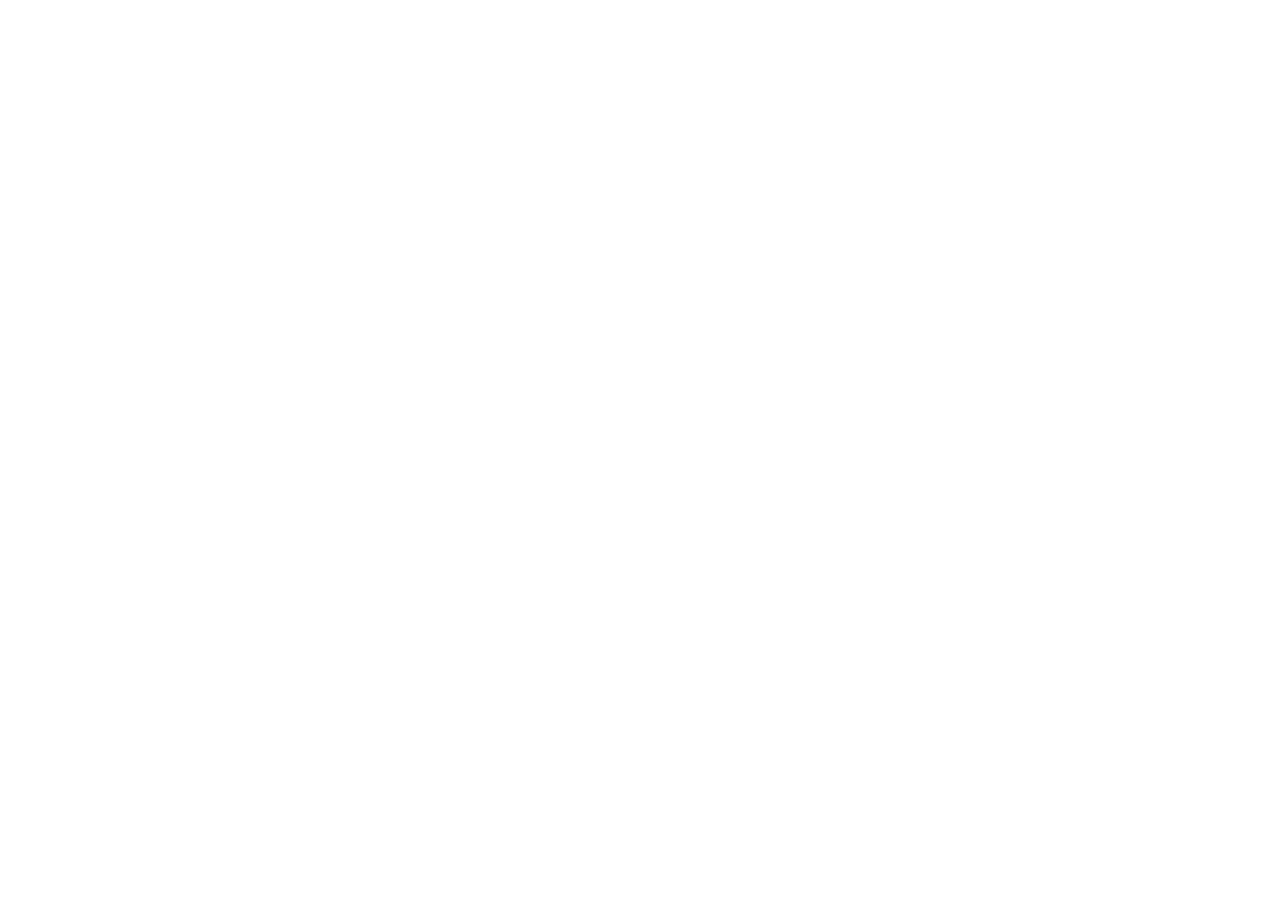
==== color.html @ 90f4f1c4 "Add files via upload" ====
<!DOCTYPE HTML>
<html lang="ko"> 
	<head>
		<title>제목</title>
		<meta charset="UTF-8"> 
		<meta name="viewport" content="width=device-width, initial-scale=1.0">
		<meta name="keywords" content="키워드">
		<meta name="description" content="웹사이트 설명">
		<link rel="stylesheet" href="style5.css"> 
	</head>
	<body>

	</body>
</html>
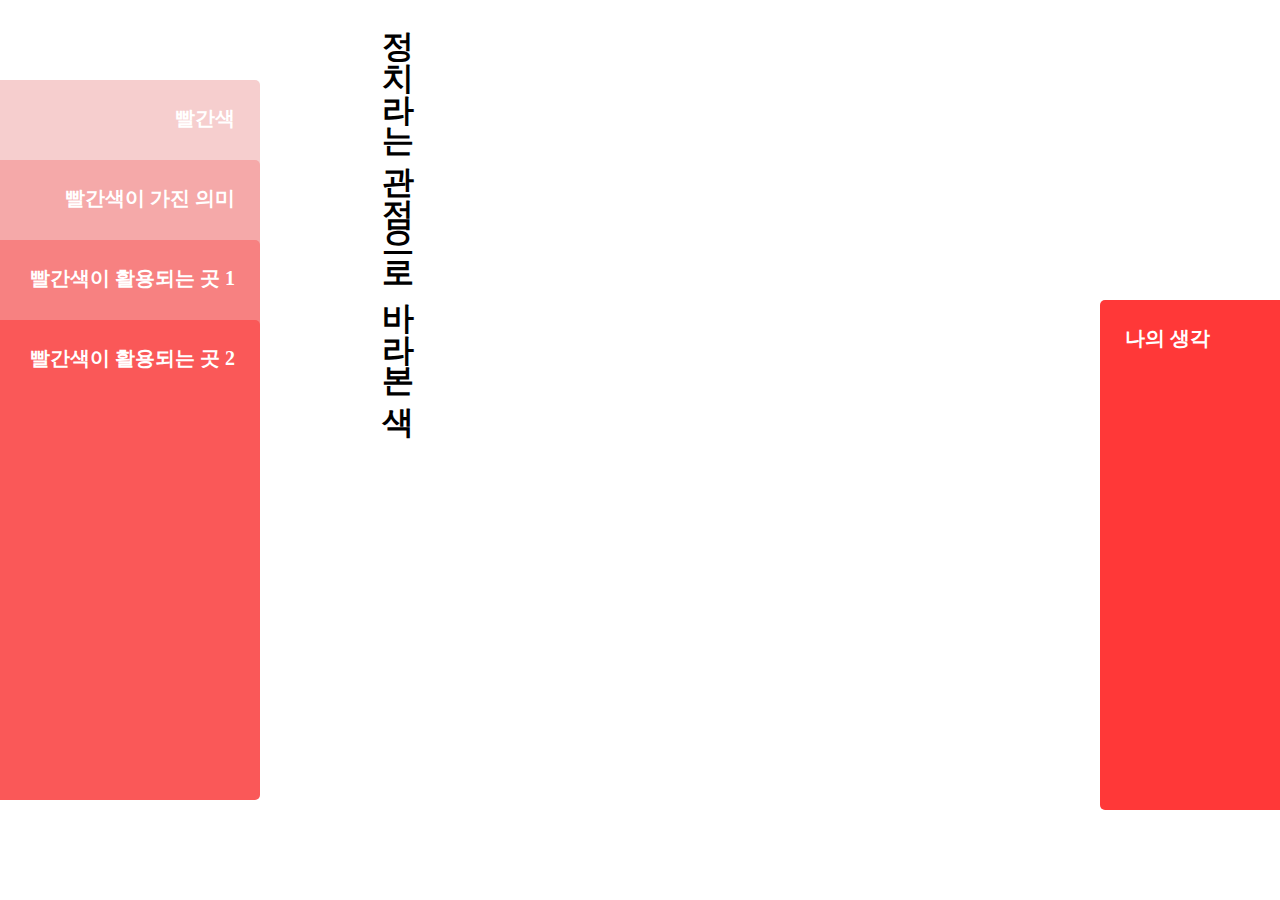
==== commit 32f0d2da: "Add files via upload" ====
--- a/color.html
+++ b/color.html
@@ -6,9 +6,96 @@
 		<meta name="viewport" content="width=device-width, initial-scale=1.0">
 		<meta name="keywords" content="키워드">
 		<meta name="description" content="웹사이트 설명">
-		<link rel="stylesheet" href="style5.css"> 
+		<link rel="stylesheet" href="style6.css"> 
 	</head>
 	<body>
+		<header>
+			<a href="index.html"><h1>정치라는 관점으로 바라본 색</h1></a>
+		</header>
 
+		<article id="mySidenav" class="sidenav">
+			<section id="h21">
+				<h2>빨간색</h2>
+				<div class="di1">
+					<h3> 오직 인간만이 볼 수 있는 색 </h3>
+					<p>기본색의 하나. 순색의 빨강은 스펙트럼의 파장 630~700nm에 달하는 위치의 색이다. </p>
+					<p>안전 색채로서의 빨강은 정지 · 금지 · 위험 · 경고를 뜻하여 방화(放火)표지, 금지 표지, 소화기, 경보기, 긴급 정지 표지 등에 쓰인다. 새빨간 거짓말, 진홍빛 사랑, 붉은 마음 따위의 표현에서는 '명백(明白)하다, 아무것도 없다, 아무 관련도 없다'라는 상징적인 의미로도 쓰인다.</p>
+					<p> 자극이 강열하여 심리적으로 정열, 흥분, 적극성, 광기(狂氣)를 표현하는데 쓰이며, 태양, 불, 피, 혁명을 상징한다. </p>
+					<p>심리적으로는 부정적인 사고를 극복할 수 있도록 하며, 활기와 야망을 갖게 한다. 또한 감각 신경을 자극하여 후각, 시각, 청각, 미각, 촉각에 도움을 준다. </p>
+				</div>
+			</section>
+			<section id="h22">
+				<h2>빨간색이 가진 의미</h2>
+				<div class="di2">
+					<p>빨간색이 디자인에서 가지는 의미는 무엇이 있을까? 빨간색은 사람들이 의사 결정을 떠 빠르게 내리게 만드는 색이기도 하다. 그렇기에 대부분의 패스트 푸드 회사가 회사를 상징하는 색상으로 빨간색을 사용한다.. 또 빨간색은 주목성이 높아 강조하는 역할을 한다. 그렇기에 중요한 알림과 경고를 표현할 때 사용하는 색이다. 세일 기간에는 메시지를 강조하기 위해 빨간색을 사용하기도 한다. 웹 사이트에서 빨간색 배경을 배치하는 등 하면 사람들이 클릭할 확률이 더 높기 때문이다.</p>
+				</div>
+			</section>
+			<section id="h23">
+				<h2>빨간색이 활용되는 곳 1</h2>
+					<div class="di3">
+						<div class="d1">
+							<p>그럼 이러한 빨간색이 활용되는 곳은 어느 곳이 있을까? </p>
+							<p>신호등의 빨간색은 정지를 의미한다. 빨간색 신호등은 철도 신호 체계에서 처음 사용됐다. 예부터 많은 문화권에서 피 색깔과 같다고 하여 위험의 신호로 여겨졌다. 또한 눈에 확 들어오는 색상이라 정지의 의미를 품고 도로에서 사용한다.</p>
+							<p>빨간색 표지판은 무언가를 직접 명령한다. 예를 들면 정지, 진입금지 등이 있다. 도로에서 가장 중요한 정보라 할 수 있는 것은 완전한 빨간색과 흰색을 사용해 그 의미를 전달한다. </p>
+						</div>
+						<div class="div1">
+							<img src="img_3/1.jpeg" width="150px" height="250px">
+							<img src="img_3/7.jpeg" width="150px" height="250px">
+						</div>
+						<div class="div2">
+							<img src="img_3/3.jpeg" width="250px" height="150px">
+						</div>
+						<div class="d2">
+							<p>빨간색 자체가 신속함이나 긴급 상황을 의미한다. 빨간색 우체통은 넣은 편지를 신속하고 빠르게 보내줄 것이라는 느낌이 들게 한다.</p>
+							<p>우리나라 우체통은 처음부터 빨간색이었을까? 우편제도가 처음 도입되었을 때는 암갈색으로 된 벽걸이 나무 우체통을 사용했다. 그 후 형태와 색깔이 몇 차례 바뀌었다. 1956년까지는 전체가 빨간색이었고, 1957년부터 1984년까지는 윗부분은 빨간색, 아랫부분은 초록색이었다. </p>
+							<p>지금과 같은 빨간색 우체통을 사용하기 시작한 것은 1984년 부터다.  빨간색 우체통은 눈에 잘 띈다는 장점과 함께 편지를 신속하게 전달한다는 느낌을 준다.</p>
+						</div>
+						<div>
+							<img src="img_3/2.jpeg" width="250px" height="150px">
+							<img src="img_3/5.jpeg" width="150px" height="250px">
+						</div>
+						<div>
+							<p>위에서 빨간색 표지판은 정지를 의미하며 운전자의 주의를 끌어 강조한다고 말했다. 이 영향으로 자연스레 도로 위에서도 위험하거나 주의해야할 것들에는 빨간색이 빠지지 않는다. 같은 이유로 소방차, 소방과 관련된 것들에는 빨간색이 사용된다. 현재 위험사태이다라는 내용을 알리는 기능또한 수행한다.</p>
+						</div>
+						<div>
+							<img src="img_3/4.jpeg" width="150px" height="250px">
+							<img src="img_3/8.jpeg" width="150px" height="250px">
+							<img src="img_3/12.jpeg" width="150px" height="250px">
+						</div>
+			</section>
+			<section id="h24">
+				<h2>빨간색이 활용되는 곳 2</h2>
+					<div class="di4">
+						<div class="d3">
+							<p>많은 사람들은 음식점 인테리어에 빨간색을 사용하면 손님의 심박수와 혈압을 증가시켜 식욕을 돋울 거라 주장한다. 하지만 전문가의 의견은 다르다. 패스트 푸드 음식점에서는 잘 어울리는 색이라고 할 수 있다. 하지만 레스토랑 인테리어에는 어울리다고 할 수 없다. </p>
+							<p>빨간색이 패스트푸드 음식점에서 잘 어울리는 이유는 손님의 식사 경험이 아닌 판매량을 중요하게 생각하기 때문이다. 패스트 푸드점은 손님이 들어와서 먹고 빠리 나가길 바랍니다. 고객들이 식사를 빨리 끝내고 나갈 수록 새로운 손님을 받을 수 있기 때문이다.  </p>
+						</div>
+						<div class="div3">
+							<img src="img_3/11.jpeg" width="150px" height="250px">
+						</div>
+						<div class="d4">
+							<p>오늘날 우리는 주변에서 여자아이는 분홍색의 옷을 남자아이에게는 파란색의 옷을 입히는 모습을 혼하게 볼 수 있다. </p>
+							<p>중세 시대만 해도 성모 마리아의 영향으로 파랑은 여성적 이미지를 상징했다. 권력과 전쟁을 상징하는 빨강은 남성의 이미지로 사용되곤 했다. </p>
+							<p>그렇다면 언제부터 분홍, 빨간색은 여성스러운, 여성의 이미지를 상징하는 색이 되었을까? 이 색에 인식이 바뀐 데에는 나치가 분홍색이 여성스럽고, 유악한 색이기 때문에 분홍색을 소비하는 남성을 동성애자로 낙인 찍었다는 이야기도 있다. 하지만 이에 대해 정확하게 밝혀진 것은 없다. </p>
+							<p>여성들에게 분홍색을 강요한 다른 이유는 화장품 산업의 발전과도 관련이 깊다는 의견이 있다. 색조 화장품은 대개 붉은 뺨과 입술을 강조하는데 사용한다. 여성들이 자신의 입술과 뺨을 표현하기 위해 붉은 색조의 화장품을 사용하는 것은 여성이 붉은색을 소비하도록 하기에 매우 용이하다. </p>
+							<p>이렇게 생겨난 고정관념으로 인해 우리는 화장실에서 여성을 상징하는 픽토그랩의 색이 빨간색이 사용된 걸 알 수 있다.</p>
+						</div>
+						<div>
+							<img src="img_3/9.jpeg" width="150px" height="250px">
+						</div>
+					</div>
+			</section>
+		</article>
+
+		<div id="mySidenav2" class="sidenav2">
+			<div id="h25">
+				<h2>나의 생각</h2>
+				<div class="di5">
+					<p>인류에게 색은 정치적이고 비언어적인 소통 수단이다. 수많은 국가와 정당, 기업마다 고유의 색이 있고 색을 통해 집단이나 계층을 나타내기도 한다. </p>
+					<p>이번 조사를 통해 디자인 할 떄 색이 얼마나 많은 역하을 하는지 깨달았다. 앞으로 디자인을 할 때 좀 더 색에 신경을 써 효과적으로 내 의견을 전달할 수 있게 노력해야겠다. </p>
+					<p>하지만 언어적 소통 수단으로 통하는 동시에 많은 고정관념이 있다는 것을 알았다. 색을 사용할 때 이러한 고정 관념에 얽히지 않도록 주의해야겠다. </p>
+				</div>
+			</div>
+		</div>
 	</body>
 </html>--- a/style6.css
+++ b/style6.css
@@ -0,0 +1,157 @@
+#mySidenav section {
+  position: absolute;
+  left: -420px;
+  transition: 0.3s;
+  padding: 15px;
+  width: 650px;
+  height: 450px;
+  text-decoration: none;
+  font-size: 20px;
+  color: white;
+  border-radius: 5px;
+  text-align: right;
+}
+
+#mySidenav section:hover {
+  left: 0;
+}
+
+#mySidenav2 div {
+  position: absolute;
+  right: -350px;
+  transition: 0.3s;
+  padding: 15px;
+  width: 500px;
+  height: 480px;
+  text-decoration: none;
+  font-size: 20px;
+  color: white;
+  border-radius: 5px;
+}
+
+#mySidenav2 div:hover {
+  right: 0;
+}
+
+#h21 {
+  top: 80px;
+  background-color: #F6CECE;
+  overflow: scroll;
+}
+
+#h22 {
+  top: 160px;
+  background-color: #F5A9A9;
+  overflow: scroll;
+}
+
+#h23 {
+  top: 240px;
+  background-color: #F78181;
+  overflow: scroll;
+}
+
+#h24 {
+  top: 320px;
+  background-color: #FA5858;
+  overflow: scroll;
+}
+
+#h25 {
+  top: 300px;
+  background-color: #FF3838;
+   overflow: scroll;
+  j
+}
+
+header {
+  display: flex;
+  justify-content: center;
+}
+
+h1 {
+  writing-mode: vertical-lr;
+}
+
+p {
+  font-size: 18px;
+  width: 300px;
+  margin: 5px;
+  word-break: keep-all;
+  letter-spacing: 0.4px;
+  line-height: 1.5;
+}
+
+h2 {
+  font-size: 20px;
+  margin: 10px;
+  align-items: ;
+}
+
+h3 {
+  font-size: 20px;
+}
+
+.di4 {
+  display: flex;
+  flex-direction: column;
+  justify-content: flex-end;
+  align-items: end;
+  opacity: 0;
+  transition: 0.4s;
+}
+#h24:hover .di4 {
+  opacity: 1;
+}
+
+.di3 {
+  display: flex;
+  flex-direction: column;
+  justify-content: flex-end;
+  align-items: end;
+  opacity: 0;
+  transition: 0.4s;
+}
+#h23:hover .di3 {
+  opacity: 1;
+}
+
+.di2 {
+  display: flex;
+  flex-direction: column;
+  justify-content: flex-end;
+  align-items: end;
+  opacity: 0;
+  transition: 0.4s;
+}
+#h22:hover .di2 {
+  opacity: 1;
+}
+
+.di1 {
+  display: flex;
+  flex-direction: column;
+  justify-content: flex-end;
+  align-items: end;
+  opacity: 0;
+  transition: 0.4s;
+  color: F3EAEA;
+}
+#h21:hover .di1 {
+  opacity: 1;
+}
+
+.di5 {
+  opacity: 0;
+  transition: 0.4s;
+}
+#h25:hover .di5 {
+  opacity: 1;
+}
+
+
+a {
+  text-decoration: none;
+  color: black;
+}
+
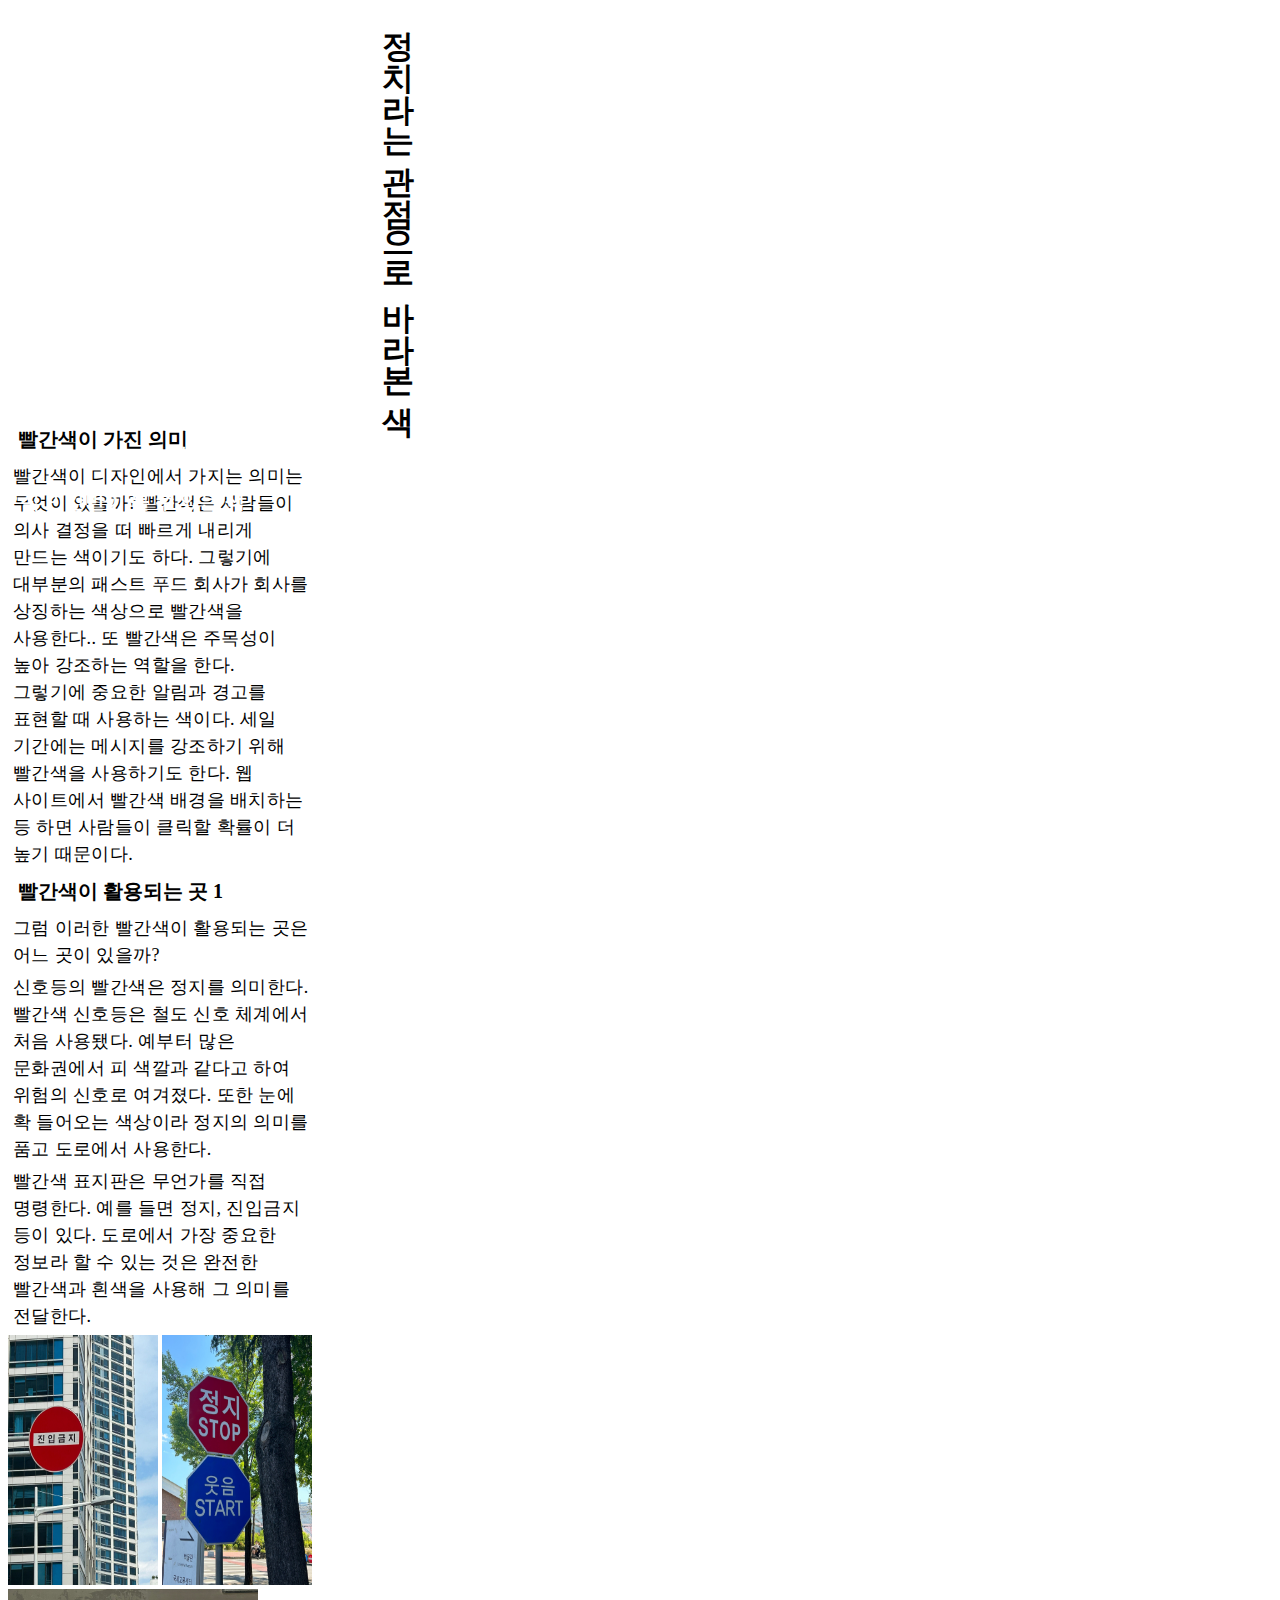
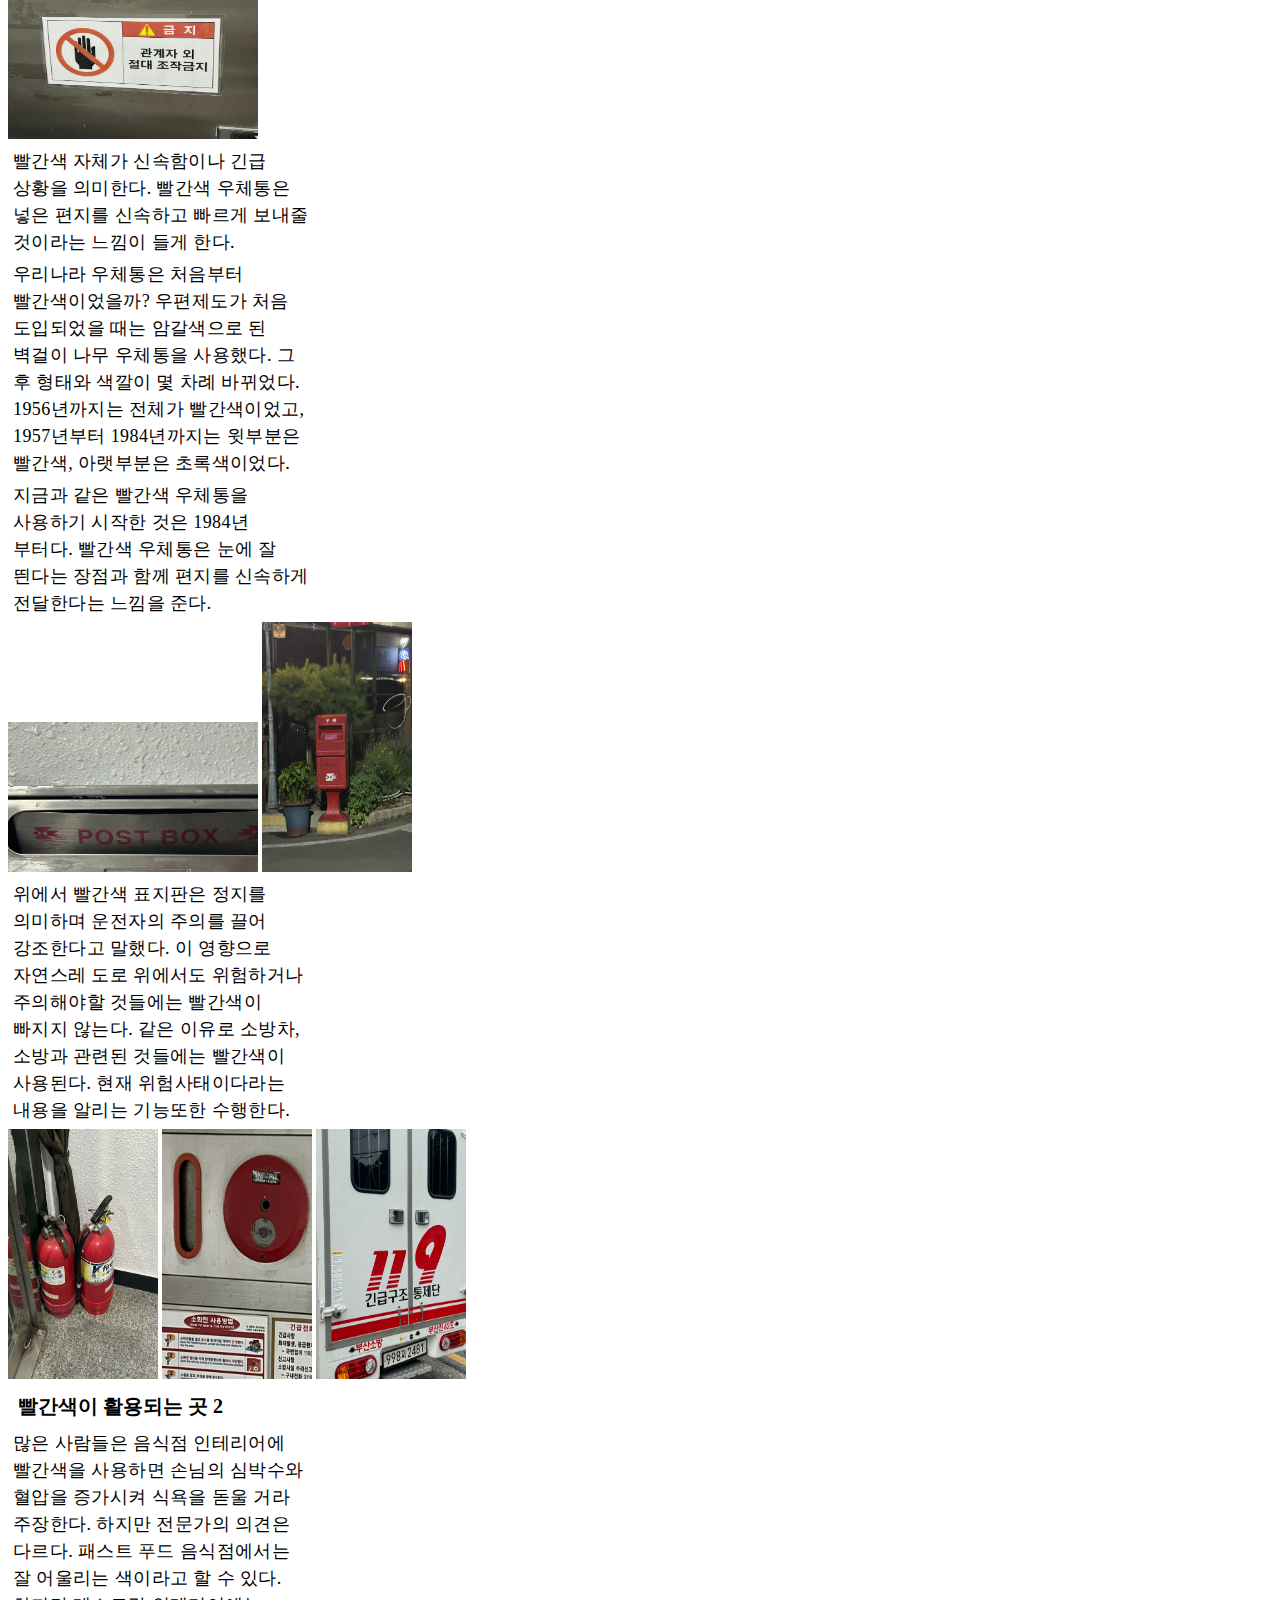
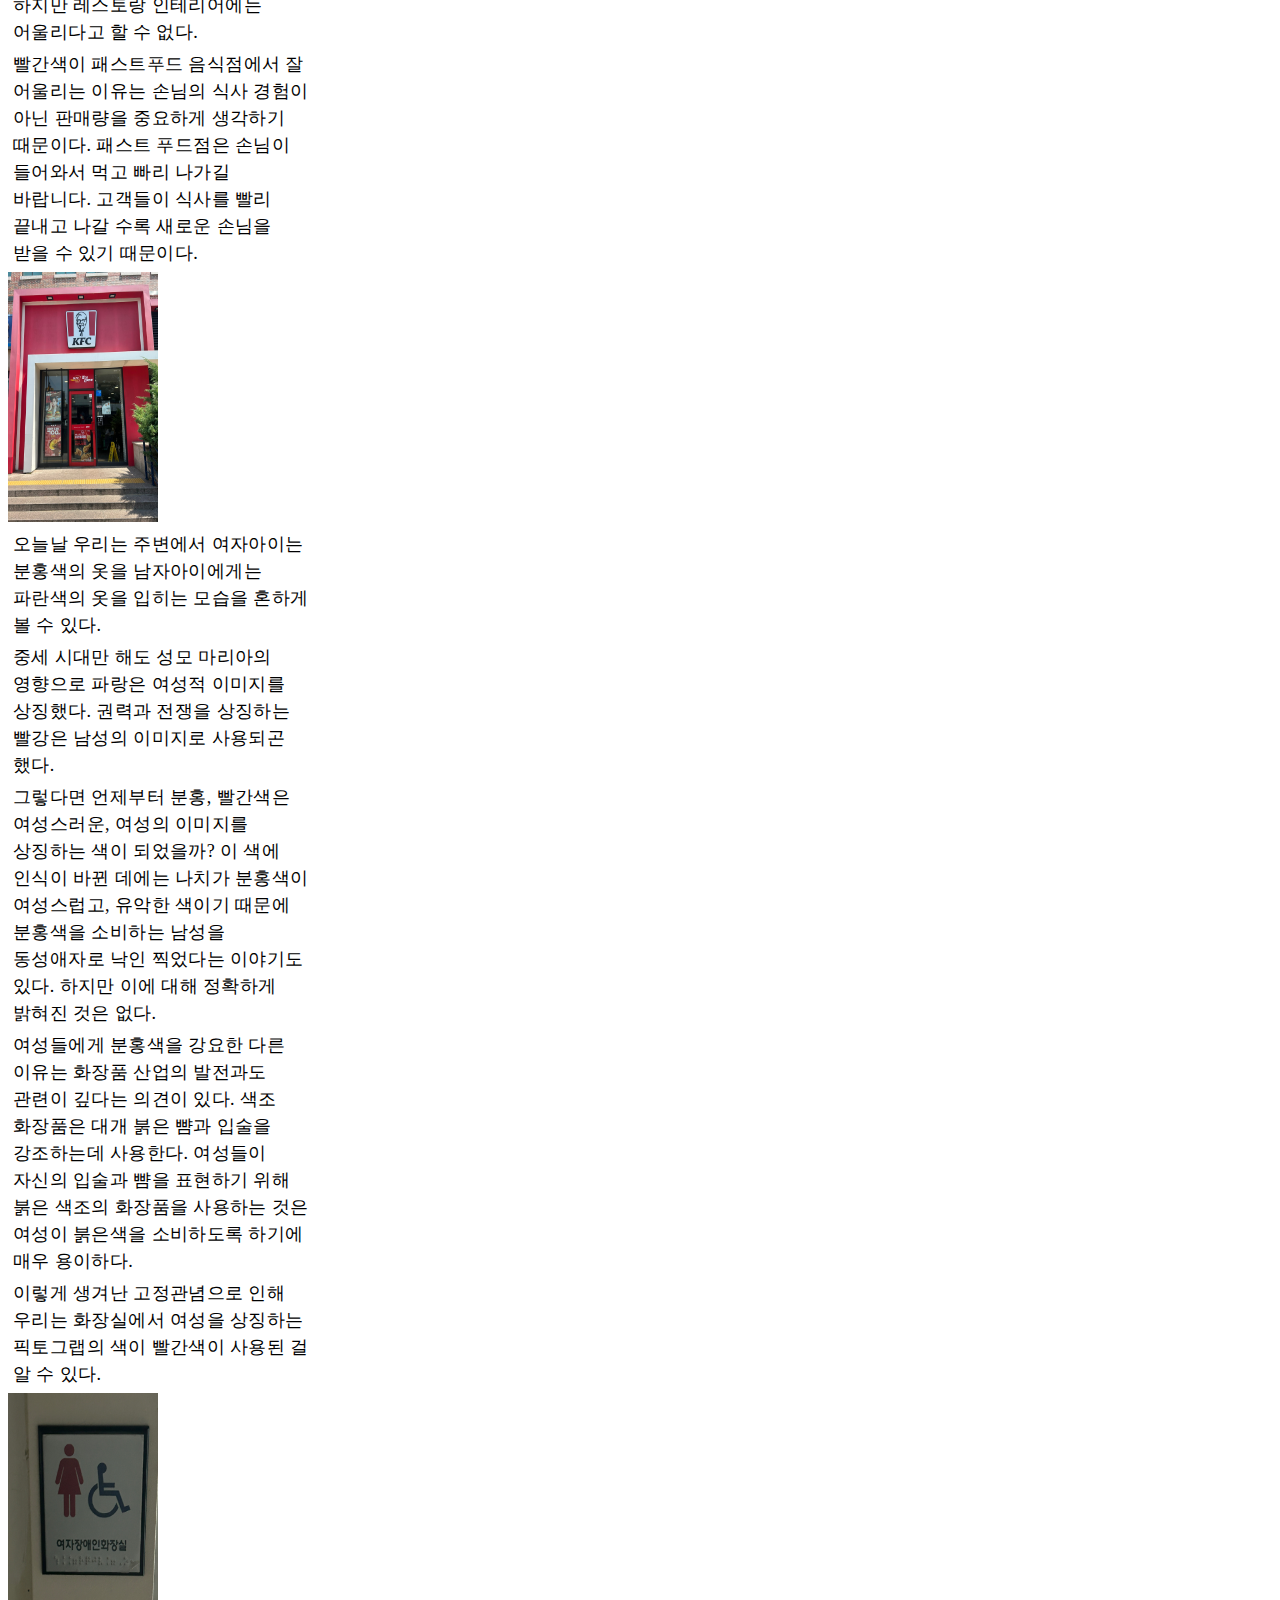
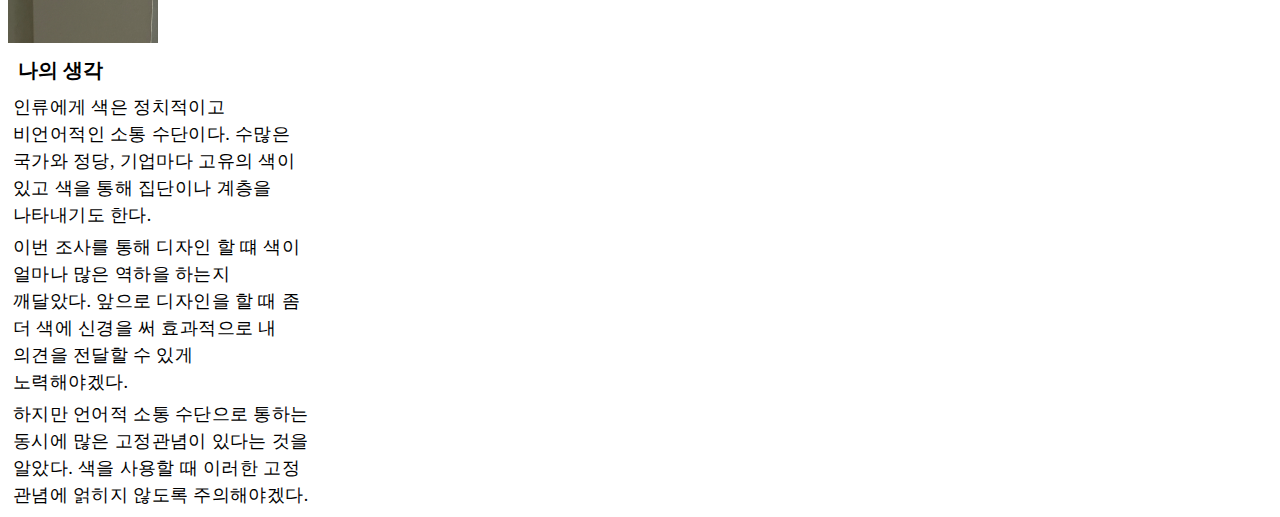
==== commit 204e61be: "Add files via upload" ====
--- a/color.html
+++ b/color.html
@@ -14,87 +14,92 @@
 		</header>
 
 		<article id="mySidenav" class="sidenav">
-			<section id="h21">
+			<section class="se1">
 				<h2>빨간색</h2>
-				<div class="di1">
-					<h3> 오직 인간만이 볼 수 있는 색 </h3>
-					<p>기본색의 하나. 순색의 빨강은 스펙트럼의 파장 630~700nm에 달하는 위치의 색이다. </p>
-					<p>안전 색채로서의 빨강은 정지 · 금지 · 위험 · 경고를 뜻하여 방화(放火)표지, 금지 표지, 소화기, 경보기, 긴급 정지 표지 등에 쓰인다. 새빨간 거짓말, 진홍빛 사랑, 붉은 마음 따위의 표현에서는 '명백(明白)하다, 아무것도 없다, 아무 관련도 없다'라는 상징적인 의미로도 쓰인다.</p>
-					<p> 자극이 강열하여 심리적으로 정열, 흥분, 적극성, 광기(狂氣)를 표현하는데 쓰이며, 태양, 불, 피, 혁명을 상징한다. </p>
-					<p>심리적으로는 부정적인 사고를 극복할 수 있도록 하며, 활기와 야망을 갖게 한다. 또한 감각 신경을 자극하여 후각, 시각, 청각, 미각, 촉각에 도움을 준다. </p>
-				</div>
+				<h3> 오직 인간만이 볼 수 있는 색 </h3>
+				<p class="p1">기본색의 하나. 순색의 빨강은 스펙트럼의 파장 630~700nm에 달하는 위치의 색이다. </p>
+				<p class="p1">안전 색채로서의 빨강은 정지 · 금지 · 위험 · 경고를 뜻하여 방화(放火)표지, 금지 표지, 소화기, 경보기, 긴급 정지 표지 등에 쓰인다. 새빨간 거짓말, 진홍빛 사랑, 붉은 마음 따위의 표현에서는 '명백(明白)하다, 아무것도 없다, 아무 관련도 없다'라는 상징적인 의미로도 쓰인다.</p>
+				<p class="p1"> 자극이 강열하여 심리적으로 정열, 흥분, 적극성, 광기(狂氣)를 표현하는데 쓰이며, 태양, 불, 피, 혁명을 상징한다. </p>
+				<p class="p1">심리적으로는 부정적인 사고를 극복할 수 있도록 하며, 활기와 야망을 갖게 한다. 또한 감각 신경을 자극하여 후각, 시각, 청각, 미각, 촉각에 도움을 준다. </p>
 			</section>
-			<section id="h22">
-				<h2>빨간색이 가진 의미</h2>
-				<div class="di2">
-					<p>빨간색이 디자인에서 가지는 의미는 무엇이 있을까? 빨간색은 사람들이 의사 결정을 떠 빠르게 내리게 만드는 색이기도 하다. 그렇기에 대부분의 패스트 푸드 회사가 회사를 상징하는 색상으로 빨간색을 사용한다.. 또 빨간색은 주목성이 높아 강조하는 역할을 한다. 그렇기에 중요한 알림과 경고를 표현할 때 사용하는 색이다. 세일 기간에는 메시지를 강조하기 위해 빨간색을 사용하기도 한다. 웹 사이트에서 빨간색 배경을 배치하는 등 하면 사람들이 클릭할 확률이 더 높기 때문이다.</p>
-				</div>
-			</section>
-			<section id="h23">
-				<h2>빨간색이 활용되는 곳 1</h2>
-					<div class="di3">
-						<div class="d1">
+		</article>
+		<div class="div4">
+			<article class="a2">
+				<section class="se2">
+					<h2>빨간색이 가진 의미</h2>
+					<p class="p2">빨간색이 디자인에서 가지는 의미는 무엇이 있을까? 빨간색은 사람들이 의사 결정을 떠 빠르게 내리게 만드는 색이기도 하다. 그렇기에 대부분의 패스트 푸드 회사가 회사를 상징하는 색상으로 빨간색을 사용한다.. 또 빨간색은 주목성이 높아 강조하는 역할을 한다. 그렇기에 중요한 알림과 경고를 표현할 때 사용하는 색이다. 세일 기간에는 메시지를 강조하기 위해 빨간색을 사용하기도 한다. 웹 사이트에서 빨간색 배경을 배치하는 등 하면 사람들이 클릭할 확률이 더 높기 때문이다.</p>
+				</section>
+			</article>
+			<div class="div5">
+				<article>
+					<section class="se3">
+						<h2>빨간색이 활용되는 곳 1</h2>
 							<p>그럼 이러한 빨간색이 활용되는 곳은 어느 곳이 있을까? </p>
 							<p>신호등의 빨간색은 정지를 의미한다. 빨간색 신호등은 철도 신호 체계에서 처음 사용됐다. 예부터 많은 문화권에서 피 색깔과 같다고 하여 위험의 신호로 여겨졌다. 또한 눈에 확 들어오는 색상이라 정지의 의미를 품고 도로에서 사용한다.</p>
 							<p>빨간색 표지판은 무언가를 직접 명령한다. 예를 들면 정지, 진입금지 등이 있다. 도로에서 가장 중요한 정보라 할 수 있는 것은 완전한 빨간색과 흰색을 사용해 그 의미를 전달한다. </p>
-						</div>
-						<div class="div1">
-							<img src="img_3/1.jpeg" width="150px" height="250px">
-							<img src="img_3/7.jpeg" width="150px" height="250px">
-						</div>
-						<div class="div2">
-							<img src="img_3/3.jpeg" width="250px" height="150px">
-						</div>
-						<div class="d2">
+
+							<div class="div1">
+								<img src="img_3/1.jpeg" width="150px" height="250px">
+								<img src="img_3/7.jpeg" width="150px" height="250px">
+							</div>
+
+							<div class="div2">
+								<img src="img_3/3.jpeg" width="250px" height="150px">
+							</div>
+
 							<p>빨간색 자체가 신속함이나 긴급 상황을 의미한다. 빨간색 우체통은 넣은 편지를 신속하고 빠르게 보내줄 것이라는 느낌이 들게 한다.</p>
 							<p>우리나라 우체통은 처음부터 빨간색이었을까? 우편제도가 처음 도입되었을 때는 암갈색으로 된 벽걸이 나무 우체통을 사용했다. 그 후 형태와 색깔이 몇 차례 바뀌었다. 1956년까지는 전체가 빨간색이었고, 1957년부터 1984년까지는 윗부분은 빨간색, 아랫부분은 초록색이었다. </p>
 							<p>지금과 같은 빨간색 우체통을 사용하기 시작한 것은 1984년 부터다.  빨간색 우체통은 눈에 잘 띈다는 장점과 함께 편지를 신속하게 전달한다는 느낌을 준다.</p>
-						</div>
-						<div>
-							<img src="img_3/2.jpeg" width="250px" height="150px">
-							<img src="img_3/5.jpeg" width="150px" height="250px">
-						</div>
-						<div>
+
+							<div>
+								<img src="img_3/2.jpeg" width="250px" height="150px">
+								<img src="img_3/5.jpeg" width="150px" height="250px">
+							</div>
+
 							<p>위에서 빨간색 표지판은 정지를 의미하며 운전자의 주의를 끌어 강조한다고 말했다. 이 영향으로 자연스레 도로 위에서도 위험하거나 주의해야할 것들에는 빨간색이 빠지지 않는다. 같은 이유로 소방차, 소방과 관련된 것들에는 빨간색이 사용된다. 현재 위험사태이다라는 내용을 알리는 기능또한 수행한다.</p>
-						</div>
-						<div>
-							<img src="img_3/4.jpeg" width="150px" height="250px">
-							<img src="img_3/8.jpeg" width="150px" height="250px">
-							<img src="img_3/12.jpeg" width="150px" height="250px">
-						</div>
-			</section>
-			<section id="h24">
-				<h2>빨간색이 활용되는 곳 2</h2>
-					<div class="di4">
-						<div class="d3">
-							<p>많은 사람들은 음식점 인테리어에 빨간색을 사용하면 손님의 심박수와 혈압을 증가시켜 식욕을 돋울 거라 주장한다. 하지만 전문가의 의견은 다르다. 패스트 푸드 음식점에서는 잘 어울리는 색이라고 할 수 있다. 하지만 레스토랑 인테리어에는 어울리다고 할 수 없다. </p>
-							<p>빨간색이 패스트푸드 음식점에서 잘 어울리는 이유는 손님의 식사 경험이 아닌 판매량을 중요하게 생각하기 때문이다. 패스트 푸드점은 손님이 들어와서 먹고 빠리 나가길 바랍니다. 고객들이 식사를 빨리 끝내고 나갈 수록 새로운 손님을 받을 수 있기 때문이다.  </p>
-						</div>
+
+							<div>
+								<img src="img_3/4.jpeg" width="150px" height="250px">
+								<img src="img_3/8.jpeg" width="150px" height="250px">
+								<img src="img_3/12.jpeg" width="150px" height="250px">
+							</div>
+					</section>
+				</article>
+				<article>
+					<section class="se4">
+						<h2>빨간색이 활용되는 곳 2</h2>
+							
+						<p>많은 사람들은 음식점 인테리어에 빨간색을 사용하면 손님의 심박수와 혈압을 증가시켜 식욕을 돋울 거라 주장한다. 하지만 전문가의 의견은 다르다. 패스트 푸드 음식점에서는 잘 어울리는 색이라고 할 수 있다. 하지만 레스토랑 인테리어에는 어울리다고 할 수 없다. </p>
+						<p>빨간색이 패스트푸드 음식점에서 잘 어울리는 이유는 손님의 식사 경험이 아닌 판매량을 중요하게 생각하기 때문이다. 패스트 푸드점은 손님이 들어와서 먹고 빠리 나가길 바랍니다. 고객들이 식사를 빨리 끝내고 나갈 수록 새로운 손님을 받을 수 있기 때문이다.  </p>
+
 						<div class="div3">
 							<img src="img_3/11.jpeg" width="150px" height="250px">
 						</div>
-						<div class="d4">
-							<p>오늘날 우리는 주변에서 여자아이는 분홍색의 옷을 남자아이에게는 파란색의 옷을 입히는 모습을 혼하게 볼 수 있다. </p>
-							<p>중세 시대만 해도 성모 마리아의 영향으로 파랑은 여성적 이미지를 상징했다. 권력과 전쟁을 상징하는 빨강은 남성의 이미지로 사용되곤 했다. </p>
-							<p>그렇다면 언제부터 분홍, 빨간색은 여성스러운, 여성의 이미지를 상징하는 색이 되었을까? 이 색에 인식이 바뀐 데에는 나치가 분홍색이 여성스럽고, 유악한 색이기 때문에 분홍색을 소비하는 남성을 동성애자로 낙인 찍었다는 이야기도 있다. 하지만 이에 대해 정확하게 밝혀진 것은 없다. </p>
-							<p>여성들에게 분홍색을 강요한 다른 이유는 화장품 산업의 발전과도 관련이 깊다는 의견이 있다. 색조 화장품은 대개 붉은 뺨과 입술을 강조하는데 사용한다. 여성들이 자신의 입술과 뺨을 표현하기 위해 붉은 색조의 화장품을 사용하는 것은 여성이 붉은색을 소비하도록 하기에 매우 용이하다. </p>
-							<p>이렇게 생겨난 고정관념으로 인해 우리는 화장실에서 여성을 상징하는 픽토그랩의 색이 빨간색이 사용된 걸 알 수 있다.</p>
-						</div>
+
+						<p>오늘날 우리는 주변에서 여자아이는 분홍색의 옷을 남자아이에게는 파란색의 옷을 입히는 모습을 혼하게 볼 수 있다. </p>
+						<p>중세 시대만 해도 성모 마리아의 영향으로 파랑은 여성적 이미지를 상징했다. 권력과 전쟁을 상징하는 빨강은 남성의 이미지로 사용되곤 했다. </p>
+						<p>그렇다면 언제부터 분홍, 빨간색은 여성스러운, 여성의 이미지를 상징하는 색이 되었을까? 이 색에 인식이 바뀐 데에는 나치가 분홍색이 여성스럽고, 유악한 색이기 때문에 분홍색을 소비하는 남성을 동성애자로 낙인 찍었다는 이야기도 있다. 하지만 이에 대해 정확하게 밝혀진 것은 없다. </p>
+						<p>여성들에게 분홍색을 강요한 다른 이유는 화장품 산업의 발전과도 관련이 깊다는 의견이 있다. 색조 화장품은 대개 붉은 뺨과 입술을 강조하는데 사용한다. 여성들이 자신의 입술과 뺨을 표현하기 위해 붉은 색조의 화장품을 사용하는 것은 여성이 붉은색을 소비하도록 하기에 매우 용이하다. </p>
+						<p>이렇게 생겨난 고정관념으로 인해 우리는 화장실에서 여성을 상징하는 픽토그랩의 색이 빨간색이 사용된 걸 알 수 있다.</p>
+
 						<div>
 							<img src="img_3/9.jpeg" width="150px" height="250px">
 						</div>
-					</div>
-			</section>
-		</article>
+					</section>
+				</article>
+			</div>
+		</div>
+	</body>
 
 		<div id="mySidenav2" class="sidenav2">
-			<div id="h25">
-				<h2>나의 생각</h2>
-				<div class="di5">
-					<p>인류에게 색은 정치적이고 비언어적인 소통 수단이다. 수많은 국가와 정당, 기업마다 고유의 색이 있고 색을 통해 집단이나 계층을 나타내기도 한다. </p>
-					<p>이번 조사를 통해 디자인 할 떄 색이 얼마나 많은 역하을 하는지 깨달았다. 앞으로 디자인을 할 때 좀 더 색에 신경을 써 효과적으로 내 의견을 전달할 수 있게 노력해야겠다. </p>
-					<p>하지만 언어적 소통 수단으로 통하는 동시에 많은 고정관념이 있다는 것을 알았다. 색을 사용할 때 이러한 고정 관념에 얽히지 않도록 주의해야겠다. </p>
-				</div>
+			<article>
+				<section class="se5">
+					<h2>나의 생각</h2>
+						<p class="p3">인류에게 색은 정치적이고 비언어적인 소통 수단이다. 수많은 국가와 정당, 기업마다 고유의 색이 있고 색을 통해 집단이나 계층을 나타내기도 한다. </p>
+						<p class="p3">이번 조사를 통해 디자인 할 떄 색이 얼마나 많은 역하을 하는지 깨달았다. 앞으로 디자인을 할 때 좀 더 색에 신경을 써 효과적으로 내 의견을 전달할 수 있게 노력해야겠다. </p>
+						<p class="p3">하지만 언어적 소통 수단으로 통하는 동시에 많은 고정관념이 있다는 것을 알았다. 색을 사용할 때 이러한 고정 관념에 얽히지 않도록 주의해야겠다. </p>
+					</section>
+				</article>
 			</div>
 		</div>
 	</body>
